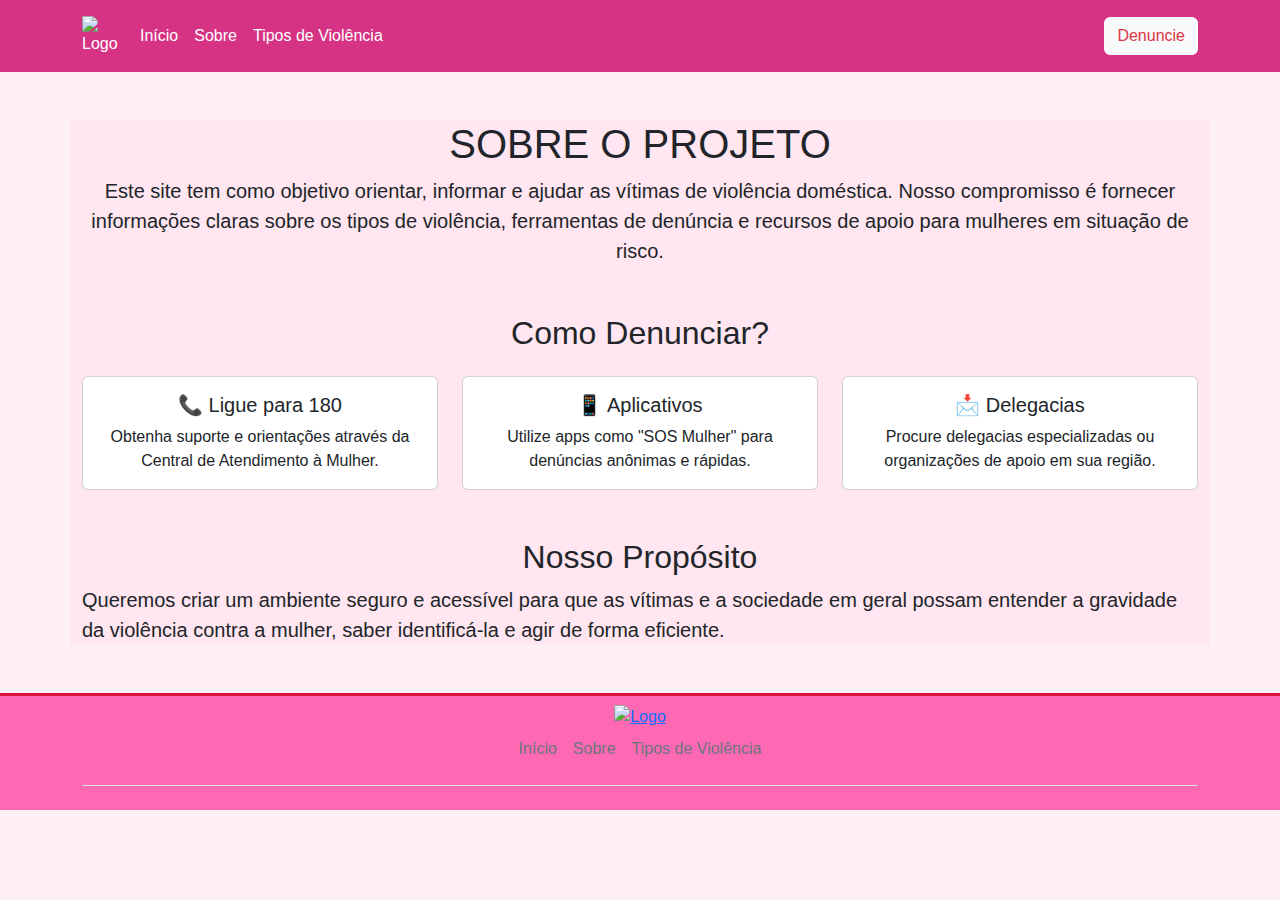
==== sobre.html @ 1db1b9bf "Add files via upload" ====
<!DOCTYPE html>
<html lang="pt-br">

<head>
  <meta charset="UTF-8">
  <meta http-equiv="X-UA-Compatible" content="IE=edge">
  <meta name="viewport" content="width=device-width, initial-scale=1.0">
  <title>Combate à Violência Contra a Mulher</title>
  <link rel="shortcut icon" href="./icon.png" type="image/x-icon" />
  <!-- Bootstrap CSS -->
  <link href="https://cdn.jsdelivr.net/npm/bootstrap@5.3.2/dist/css/bootstrap.min.css" rel="stylesheet" />
  <link rel="stylesheet" href="style.css" />
</head>

<body>
  <header class="p-3" style="background-color: #ff69b4; z-index: 2;">
    <div class="container">
      <div class="d-flex flex-wrap align-items-center justify-content-center justify-content-lg-start">
        <a href="./index.html" class="d-flex align-items-center mb-2 mb-lg-0 text-white text-decoration-none">
          <img src="https://cdn-icons-png.flaticon.com/512/6174/6174427.png" alt="Logo" width="50" />
        </a>
        <ul class="nav col-12 col-lg-auto me-lg-auto mb-2 justify-content-center mb-md-0">
          <li><a href="./index.html" class="nav-link px-2 text-white">Início</a></li>
          <li><a href="./sobre.html" class="nav-link px-2 text-white">Sobre</a></li>
          <li><a href="./tipos.html" class="nav-link px-2 text-white">Tipos de Violência</a></li>
        </ul>
        <div class="text-end">
          <a href="https://www.gov.br/mulheres/pt-br/ligue180" class="btn btn-light text-danger">Denuncie</a>
        </div>
      </div>
    </div>
  </header>

  <main class="container my-5 text-dark">
    <h1 class="text-center text-uppercase">Sobre o Projeto</h1>
    <p class="fs-5 text-center">
      Este site tem como objetivo orientar, informar e ajudar as vítimas de violência doméstica.
      Nosso compromisso é fornecer informações claras sobre os tipos de violência, ferramentas de
      denúncia e recursos de apoio para mulheres em situação de risco.
    </p>

    <div class="my-5">
      <h2 class="text-center">Como Denunciar?</h2>
      <div class="row mt-4">
        <!-- Card 1 -->
        <div class="col-md-4">
          <div class="card text-center">
            <div class="card-body">
              <h5 class="card-title">📞 Ligue para 180</h5>
              <p class="card-text">
                Obtenha suporte e orientações através da Central de Atendimento à Mulher.
              </p>
            </div>
          </div>
        </div>
        <!-- Card 2 -->
        <div class="col-md-4">
          <div class="card text-center">
            <div class="card-body">
              <h5 class="card-title">📱 Aplicativos</h5>
              <p class="card-text">
                Utilize apps como "SOS Mulher" para denúncias anônimas e rápidas.
              </p>
            </div>
          </div>
        </div>
        <!-- Card 3 -->
        <div class="col-md-4">
          <div class="card text-center">
            <div class="card-body">
              <h5 class="card-title">📩 Delegacias</h5>
              <p class="card-text">
                Procure delegacias especializadas ou organizações de apoio em sua região.
              </p>
            </div>
          </div>
        </div>
      </div>
    </div>

    <div class="my-5">
      <h2 class="text-center">Nosso Propósito</h2>
      <p class="fs-5">
        Queremos criar um ambiente seguro e acessível para que as vítimas e a sociedade em geral possam
        entender a gravidade da violência contra a mulher, saber identificá-la e agir de forma eficiente.
      </p>
    </div>
  </main>

  <footer class="pt-auto p-2 text-white" style="background-color: #ff69b4; border-top: 3px solid #dc143c;">
    <div class="container">
      <div class="row marcador align-items-center">
        <div class="col mx-auto text-center">
          <a href="https://www.gov.br/mdh/pt-br/assuntos/denuncie-violencia-contra-a-mulher/violencia-contra-a-mulher" target="_blank">
            <img src="https://cdn-icons-png.flaticon.com/512/6174/6174427.png" alt="Logo" width="50" />
          </a>
        </div>
      </div>
      <ul class="nav justify-content-center border-bottom pb-3 mb-3">
        <li class="nav-item">
          <a href="./index.html" class="nav-link px-2 text-light">Início</a>
        </li>
        <li class="nav-item">
          <a href="./sobre.html" class="nav-link px-2 text-light">Sobre</a>
        </li>
        <li class="nav-item">
          <a href="./tipos.html" class="nav-link px-2 text-light">Tipos de Violência</a>
        </li>
      </ul>
    </div>
  </footer>

  <script src="https://cdn.jsdelivr.net/npm/bootstrap@5.2.2/dist/js/bootstrap.bundle.min.js" integrity="sha384-OERcA2EqjJCMA+/3y+gxIOqMEjwtxJY7qPCqsdltbNJuaOe923+mo//f6V8Qbsw3" crossorigin="anonymous"></script>
</body>

</html>
---- style.css ----
/* Reset básico */
* {
    margin: 0;
    padding: 0;
    box-sizing: border-box;
  }
  
  body {
    font-family: 'Segoe UI', Tahoma, Geneva, Verdana, sans-serif;
    background-color: #fff0f5; /* rosa claro */
    color: #333;
  }
  
  header {
    background-color: #d63384 !important; /* rosa forte */
  }
  
  .nav-link {
    color: white !important;
  }
  
  .nav-link:hover {
    text-decoration: underline;
  }
  
  .link_governo {
    display: flex;
    background-color: #f8c2dc;
    width: 70px;
    height: 70px;
    border-radius: 50%;
    overflow: hidden;
    align-items: center;
    justify-content: center;
    transition: 0.3s;
  }
  
  .link_governo:hover {
    background-color: #f08fb5;
  }
  
  .logo {
    width: 100%;
    height: 100%;
    object-fit: cover;
  }
  
  .btn-danger {
    background-color: #e83e8c;
    border-color: #e83e8c;
  }
  
  .btn-danger:hover {
    background-color: #c2185b;
    border-color: #c2185b;
  }
  
  main {
    background-color: #ffe6f0;
  }
  
  .fundo-laranja-gradiant {
    background: linear-gradient(90deg, #ffccd5 0%, #f8a5c2 100%);
  }
  
  .fundo-vermelho-gradiant {
    background: linear-gradient(90deg, #f8a5c2 0%, #ffc1e3 100%);
  }
  
  article {
    background-color: #ffffff;
    padding: 1.5rem;
    border-radius: 10px;
    margin-bottom: 2rem;
    box-shadow: 0 0 10px rgba(255, 105, 180, 0.1);
  }
  
  footer {
    background-color: #f8c2dc;
    padding: 20px 0;
  }
  
  footer .nav-link {
    color: #6c757d !important;
  }
  
  footer .nav-link:hover {
    color: #d63384 !important;
  }
  
  .border-danger {
    border-color: #d63384 !important;
  }
  .header-custom {
    background-color: #ff69b4; /* Rosa médio */
}

.main-custom {
    background-color: #ffe4e1; /* Rosa bem claro para não cansar a visão */
}
    .footer-custom {
        background-color: #ff1493; /* Rosa escuro */
    }
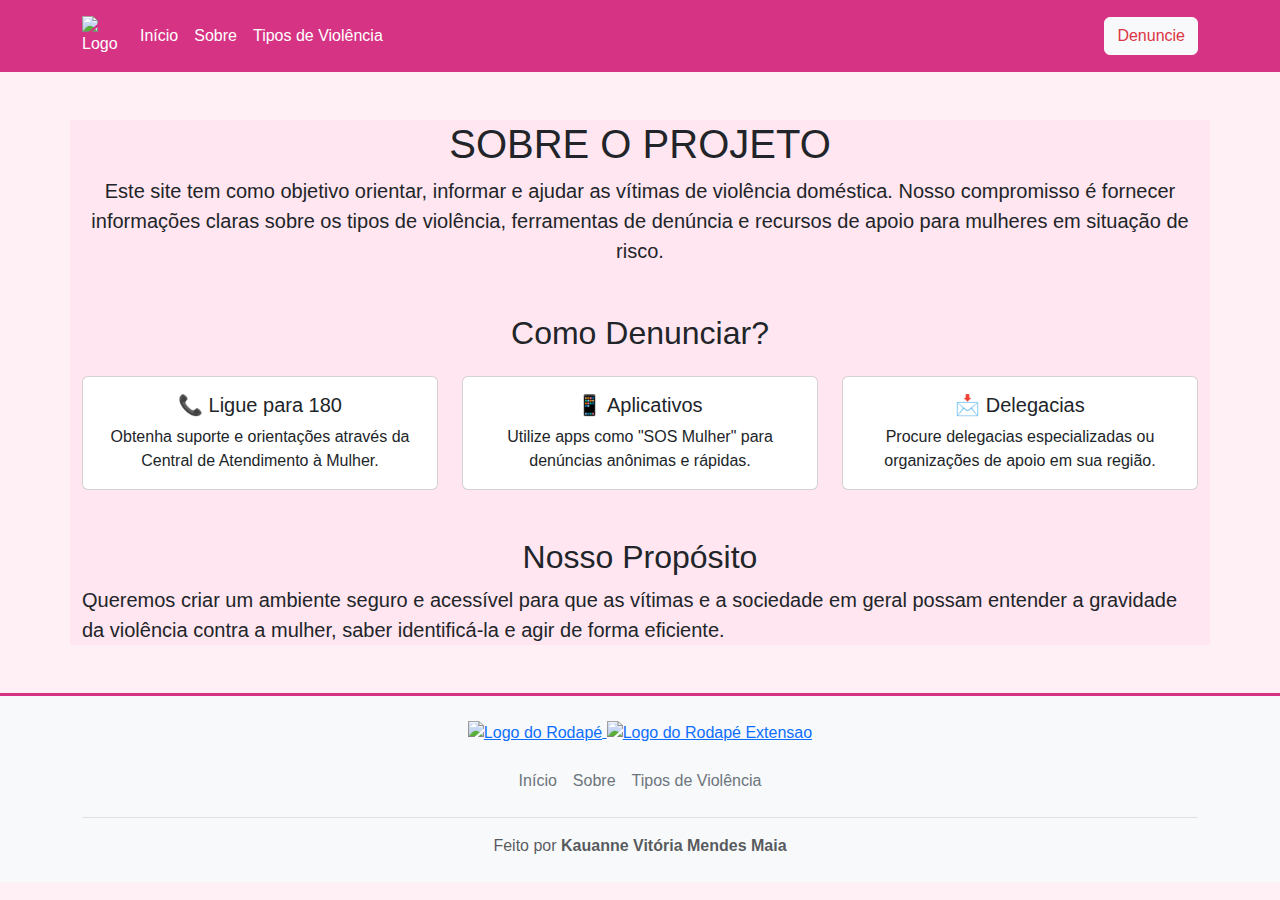
==== commit 848ea902: "Update sobre.html" ====
--- a/sobre.html
+++ b/sobre.html
@@ -87,30 +87,24 @@
     </div>
   </main>
 
-  <footer class="pt-auto p-2 text-white" style="background-color: #ff69b4; border-top: 3px solid #dc143c;">
-    <div class="container">
-      <div class="row marcador align-items-center">
-        <div class="col mx-auto text-center">
-          <a href="https://www.gov.br/mdh/pt-br/assuntos/denuncie-violencia-contra-a-mulher/violencia-contra-a-mulher" target="_blank">
-            <img src="https://cdn-icons-png.flaticon.com/512/6174/6174427.png" alt="Logo" width="50" />
-          </a>
-        </div>
-      </div>
-      <ul class="nav justify-content-center border-bottom pb-3 mb-3">
-        <li class="nav-item">
-          <a href="./index.html" class="nav-link px-2 text-light">Início</a>
-        </li>
-        <li class="nav-item">
-          <a href="./sobre.html" class="nav-link px-2 text-light">Sobre</a>
-        </li>
-        <li class="nav-item">
-          <a href="./tipos.html" class="nav-link px-2 text-light">Tipos de Violência</a>
-        </li>
-      </ul>
-    </div>
-  </footer>
+<footer class="mt-5 bg-light border-top border-danger border-3 py-4">
+    <div class="container text-center">
+      <a href="https://www.gov.br/mdh/pt-br/assuntos/denuncie-violencia-contra-a-mulher/violencia-contra-a-mulher" target="_blank">
+        <img src="https://cdn-icons-png.flaticon.com/512/6174/6174427.png" alt="Logo do Rodapé" width="32" />
+        <img src="./WhatsApp_Image_2025-04-05_at_14.50.52-removebg-preview.png" alt="Logo do Rodapé Extensao" width="32" />
+      </a>
+
+    <ul class="nav justify-content-center border-bottom pb-3 mt-3 mb-3">
+      <li class="nav-item"><a href="./index.html" class="nav-link px-2 text-muted">Início</a></li>
+      <li class="nav-item"><a href="./sobre.html" class="nav-link px-2 text-muted">Sobre</a></li>
+      <li class="nav-item"><a href="./tipos.html" class="nav-link px-2 text-muted">Tipos de Violência</a></li>
+    </ul>
+
+    <p class="text-muted text-center mb-0">Feito por <strong>Kauanne Vitória Mendes Maia</strong></p>
+  </div>
+</footer>
 
   <script src="https://cdn.jsdelivr.net/npm/bootstrap@5.2.2/dist/js/bootstrap.bundle.min.js" integrity="sha384-OERcA2EqjJCMA+/3y+gxIOqMEjwtxJY7qPCqsdltbNJuaOe923+mo//f6V8Qbsw3" crossorigin="anonymous"></script>
 </body>
 
-</html>+</html>
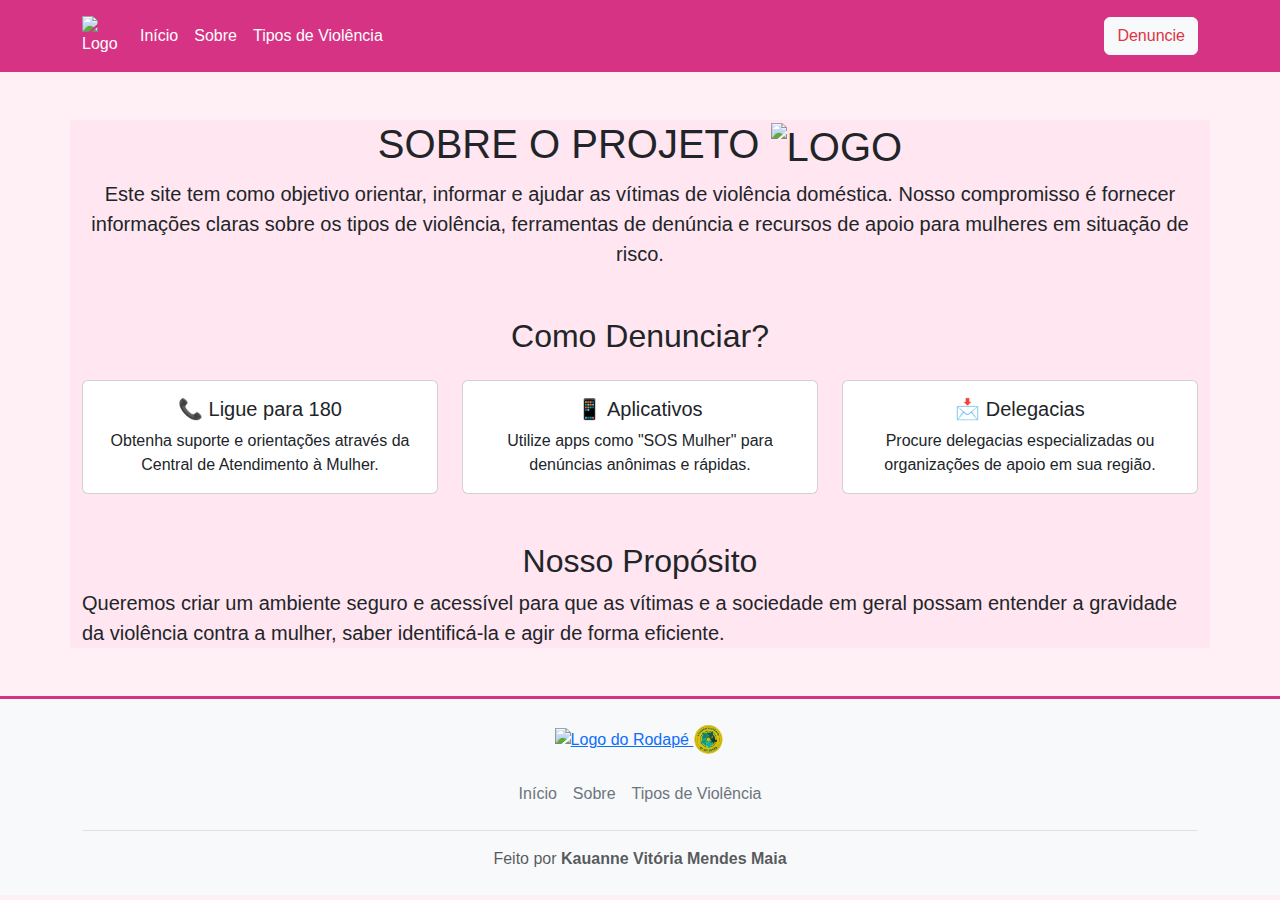
==== commit 1dabe2eb: "Update sobre.html" ====
--- a/sobre.html
+++ b/sobre.html
@@ -32,7 +32,9 @@
   </header>
 
   <main class="container my-5 text-dark">
-    <h1 class="text-center text-uppercase">Sobre o Projeto</h1>
+    <h1 class="text-center text-uppercase">Sobre o Projeto
+      <img src="https://cdn-icons-png.flaticon.com/512/6174/6174427.png" alt="Logo" width="50" />
+    </h1>
     <p class="fs-5 text-center">
       Este site tem como objetivo orientar, informar e ajudar as vítimas de violência doméstica.
       Nosso compromisso é fornecer informações claras sobre os tipos de violência, ferramentas de
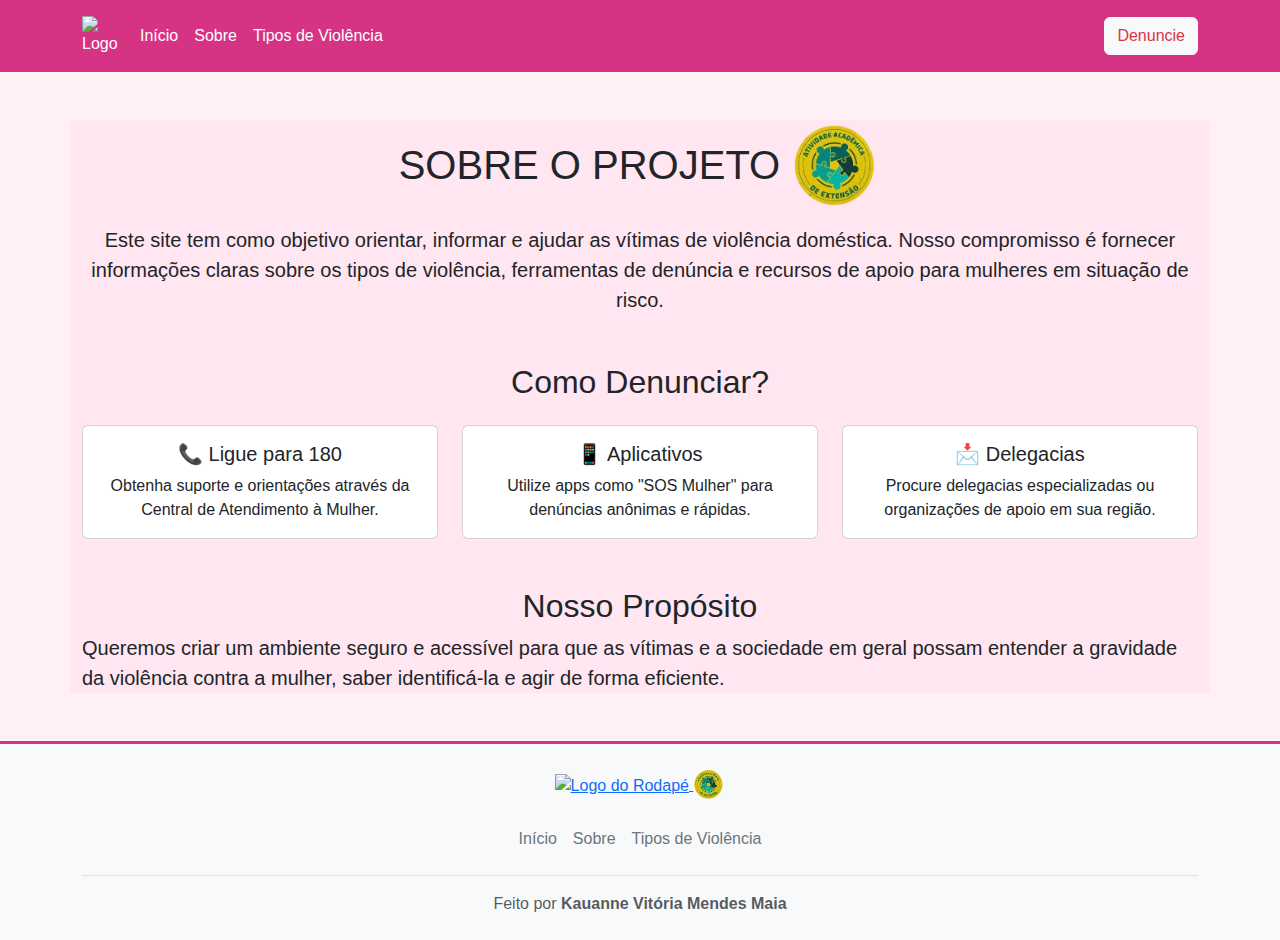
==== commit f6a1fed6: "Update sobre.html" ====
--- a/sobre.html
+++ b/sobre.html
@@ -33,7 +33,7 @@
 
   <main class="container my-5 text-dark">
     <h1 class="text-center text-uppercase">Sobre o Projeto
-      <img src="https://cdn-icons-png.flaticon.com/512/6174/6174427.png" alt="Logo" width="50" />
+   <img src="./WhatsApp_Image_2025-04-05_at_14.50.52-removebg-preview.png" alt="Logo do Rodapé Extensao" width="90" />
     </h1>
     <p class="fs-5 text-center">
       Este site tem como objetivo orientar, informar e ajudar as vítimas de violência doméstica.
